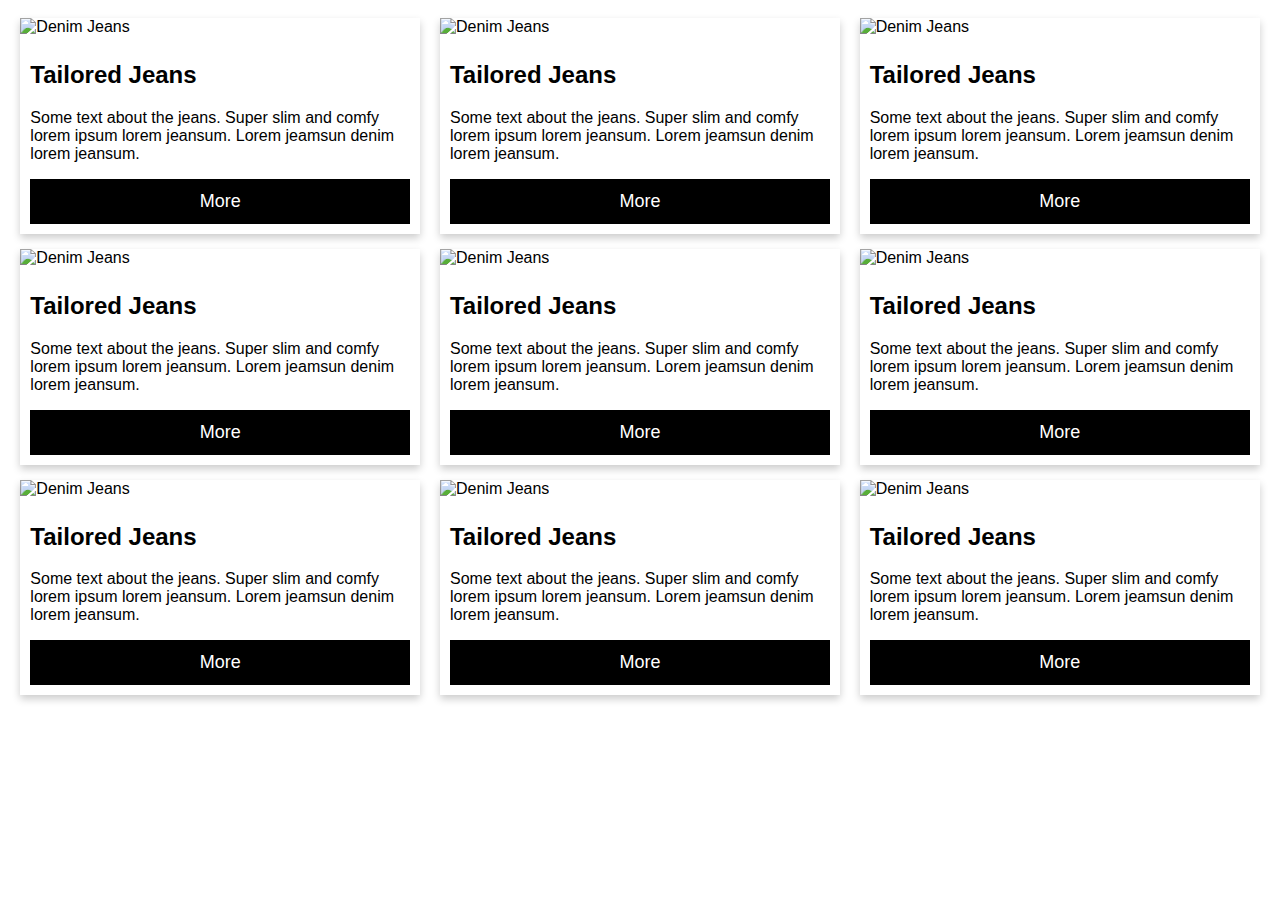
==== index.html @ 18625d5b "first task" ====
<!DOCTYPE html>
<html lang="en">
<head>
    <meta charset="UTF-8">
    <meta http-equiv="X-UA-Compatible" content="IE=edge">
    <meta name="viewport" content="width=device-width, initial-scale=1.0">
    <title>Grid Hyperlink</title>
    <style>
        .grid-container {
          display: grid;
          grid-template-columns: auto auto auto;
          padding: 10px;
          gap:15px;
          max-width: 1300px;
          margin: auto auto ;
        }
        .grid-item {
          background-color: rgba(255, 255, 255, 0.8);  
        }
        .card {
        box-shadow: 0 4px 8px 0 rgba(0, 0, 0, 0.2);
        max-width: 400px;
        margin: auto;
        text-align: left;
        font-family: arial;
        }

        .innerbox{
          padding:5px 10px 10px;
        }

        .card button {
        border: none;
        outline: 0;
        padding: 12px;
        color: white;
        background-color: #000;
        text-align: center;
        cursor: pointer;
        width: 100%;
        font-size: 18px;
        }

        .card button:hover {
        opacity: 0.7;
        }
    </style>
</head>
<body>
  <div class="grid-container">
    <div class="grid-item">
        <div class="card">
            <img src="/training/books.jpeg" alt="Denim Jeans" style="width:100%">
            <div class ="innerbox">
                <h2>Tailored Jeans</h2>
                <p>Some text about the jeans. Super slim and comfy lorem ipsum lorem jeansum. Lorem jeamsun denim lorem jeansum.</p>
                <a href="/page2.html"> 
                    <button>More</button>
                </a>
            </div>
        </div>
    </div>
    <div class="grid-item">
        <div class="card">
            <img src="/training/books.jpeg" alt="Denim Jeans" style="width:100%">
            <div class ="innerbox">
                <h2>Tailored Jeans</h2>
                <p>Some text about the jeans. Super slim and comfy lorem ipsum lorem jeansum. Lorem jeamsun denim lorem jeansum.</p>
                <a href="/page2.html"> 
                    <button>More</button>
                </a>
            </div>
        </div>
    </div>
    <div class="grid-item">
        <div class="card">
            <img src="/training/books.jpeg" alt="Denim Jeans" style="width:100%">
            <div class ="innerbox">
                <h2>Tailored Jeans</h2>
                <p>Some text about the jeans. Super slim and comfy lorem ipsum lorem jeansum. Lorem jeamsun denim lorem jeansum.</p>
                <a href="/page2.html"> 
                    <button>More</button>
                </a>
            </div>
        </div>
    </div>
    <div class="grid-item">  <div class="card">
            <img src="/training/books.jpeg" alt="Denim Jeans" style="width:100%">
            <div class ="innerbox">
                <h2>Tailored Jeans</h2>
                <p>Some text about the jeans. Super slim and comfy lorem ipsum lorem jeansum. Lorem jeamsun denim lorem jeansum.</p>
                <a href="/page2.html"> 
                    <button>More</button>
                </a>
            </div>
        </div></div>
    <div class="grid-item">
        <div class="card">
            <img src="/training/books.jpeg" alt="Denim Jeans" style="width:100%">
            <div class ="innerbox">
                <h2>Tailored Jeans</h2>
                <p>Some text about the jeans. Super slim and comfy lorem ipsum lorem jeansum. Lorem jeamsun denim lorem jeansum.</p>
                <a href="/page2.html"> 
                    <button>More</button>
                </a>
            </div>
        </div>
    </div>
    <div class="grid-item">
        <div class="card">
            <img src="/training/books.jpeg" alt="Denim Jeans" style="width:100%">
            <div class ="innerbox">
                <h2>Tailored Jeans</h2>
                <p>Some text about the jeans. Super slim and comfy lorem ipsum lorem jeansum. Lorem jeamsun denim lorem jeansum.</p>
                <a href="/page2.html"> 
                    <button>More</button>
                </a>
            </div>
        </div>
    </div>
    <div class="grid-item">
        <div class="card">
            <img src="/training/books.jpeg" alt="Denim Jeans" style="width:100%">
            <div class ="innerbox">
                <h2>Tailored Jeans</h2>
                <p>Some text about the jeans. Super slim and comfy lorem ipsum lorem jeansum. Lorem jeamsun denim lorem jeansum.</p>
                <a href="/page2.html"> 
                    <button>More</button>
                </a>
            </div>
        </div>
    </div>
    <div class="grid-item">
        <div class="card">
            <img src="/training/books.jpeg" alt="Denim Jeans" style="width:100%">
            <div class ="innerbox">
                <h2>Tailored Jeans</h2>
                <p>Some text about the jeans. Super slim and comfy lorem ipsum lorem jeansum. Lorem jeamsun denim lorem jeansum.</p>
                <a href="/page2.html"> 
                    <button>More</button>
                </a>
            </div>
        </div>
    </div>
    <div class="grid-item">
        <div class="card">
            <img src="/training/books.jpeg" alt="Denim Jeans" style="width:100%">
            <div class ="innerbox">
                <h2>Tailored Jeans</h2>
                <p>Some text about the jeans. Super slim and comfy lorem ipsum lorem jeansum. Lorem jeamsun denim lorem jeansum.</p>
                <a href="/page2.html"> 
                    <button>More</button>
                </a>
            </div>
        </div>
    </div>
  </div>
</body>
</html>
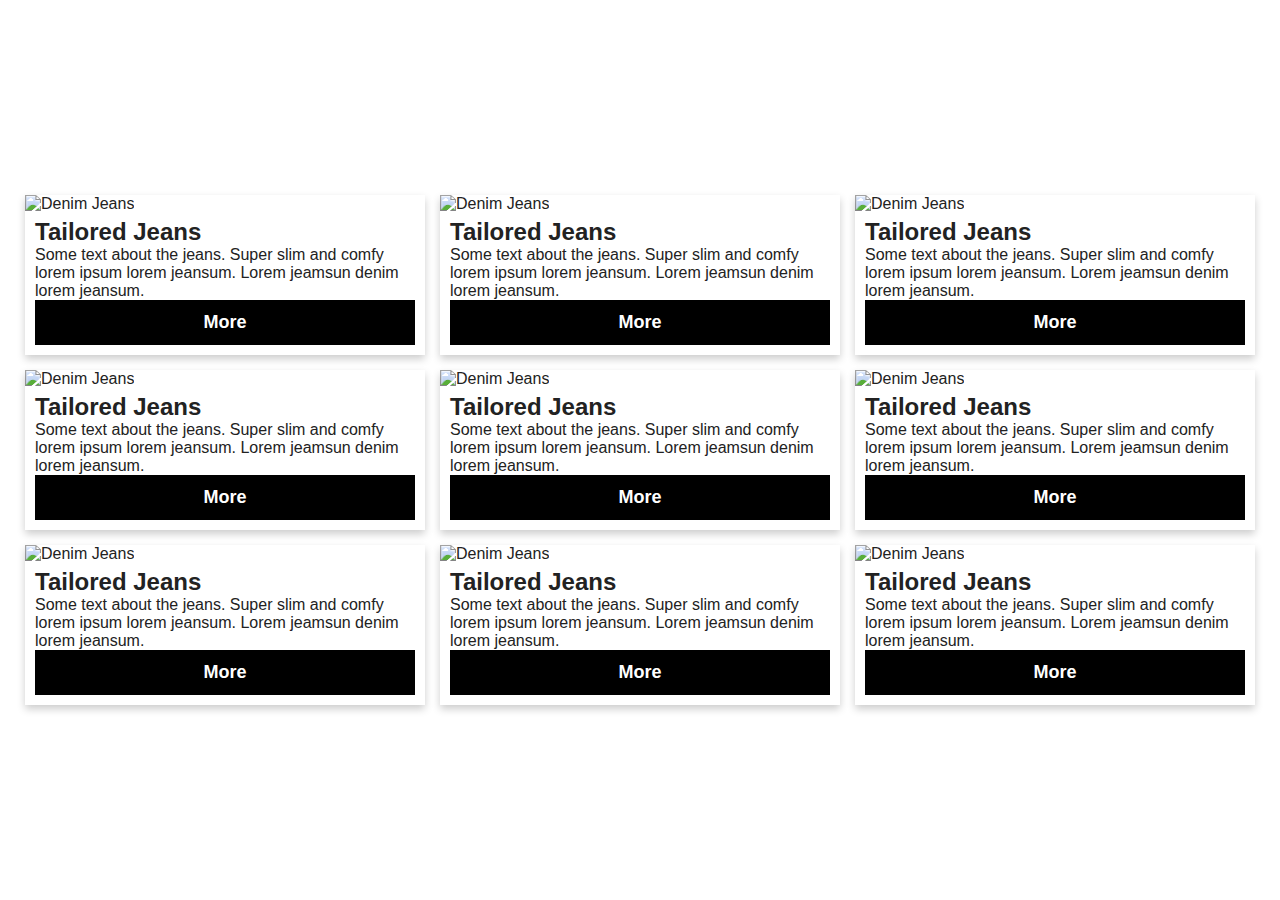
==== commit 464f59fc: "model added" ====
--- a/index.html
+++ b/index.html
@@ -5,46 +5,8 @@
     <meta http-equiv="X-UA-Compatible" content="IE=edge">
     <meta name="viewport" content="width=device-width, initial-scale=1.0">
     <title>Grid Hyperlink</title>
-    <style>
-        .grid-container {
-          display: grid;
-          grid-template-columns: auto auto auto;
-          padding: 10px;
-          gap:15px;
-          max-width: 1300px;
-          margin: auto auto ;
-        }
-        .grid-item {
-          background-color: rgba(255, 255, 255, 0.8);  
-        }
-        .card {
-        box-shadow: 0 4px 8px 0 rgba(0, 0, 0, 0.2);
-        max-width: 400px;
-        margin: auto;
-        text-align: left;
-        font-family: arial;
-        }
+    <link rel="stylesheet" type="text/css" href="style.css">
 
-        .innerbox{
-          padding:5px 10px 10px;
-        }
-
-        .card button {
-        border: none;
-        outline: 0;
-        padding: 12px;
-        color: white;
-        background-color: #000;
-        text-align: center;
-        cursor: pointer;
-        width: 100%;
-        font-size: 18px;
-        }
-
-        .card button:hover {
-        opacity: 0.7;
-        }
-    </style>
 </head>
 <body>
   <div class="grid-container">
@@ -53,10 +15,8 @@
             <img src="/training/books.jpeg" alt="Denim Jeans" style="width:100%">
             <div class ="innerbox">
                 <h2>Tailored Jeans</h2>
-                <p>Some text about the jeans. Super slim and comfy lorem ipsum lorem jeansum. Lorem jeamsun denim lorem jeansum.</p>
-                <a href="/page2.html"> 
-                    <button>More</button>
-                </a>
+                <p>Some text about the jeans. Super slim and comfy lorem ipsum lorem jeansum. Lorem jeamsun denim lorem jeansum.</p> 
+                    <button class ="openModel">More</button>
             </div>
         </div>
     </div>
@@ -65,10 +25,8 @@
             <img src="/training/books.jpeg" alt="Denim Jeans" style="width:100%">
             <div class ="innerbox">
                 <h2>Tailored Jeans</h2>
-                <p>Some text about the jeans. Super slim and comfy lorem ipsum lorem jeansum. Lorem jeamsun denim lorem jeansum.</p>
-                <a href="/page2.html"> 
-                    <button>More</button>
-                </a>
+                <p>Some text about the jeans. Super slim and comfy lorem ipsum lorem jeansum. Lorem jeamsun denim lorem jeansum.</p> 
+                    <button class ="openModel">More</button>
             </div>
         </div>
     </div>
@@ -77,10 +35,8 @@
             <img src="/training/books.jpeg" alt="Denim Jeans" style="width:100%">
             <div class ="innerbox">
                 <h2>Tailored Jeans</h2>
-                <p>Some text about the jeans. Super slim and comfy lorem ipsum lorem jeansum. Lorem jeamsun denim lorem jeansum.</p>
-                <a href="/page2.html"> 
-                    <button>More</button>
-                </a>
+                <p>Some text about the jeans. Super slim and comfy lorem ipsum lorem jeansum. Lorem jeamsun denim lorem jeansum.</p> 
+                    <button class ="openModel">More</button>
             </div>
         </div>
     </div>
@@ -88,10 +44,8 @@
             <img src="/training/books.jpeg" alt="Denim Jeans" style="width:100%">
             <div class ="innerbox">
                 <h2>Tailored Jeans</h2>
-                <p>Some text about the jeans. Super slim and comfy lorem ipsum lorem jeansum. Lorem jeamsun denim lorem jeansum.</p>
-                <a href="/page2.html"> 
-                    <button>More</button>
-                </a>
+                <p>Some text about the jeans. Super slim and comfy lorem ipsum lorem jeansum. Lorem jeamsun denim lorem jeansum.</p> 
+                    <button class ="openModel">More</button>
             </div>
         </div></div>
     <div class="grid-item">
@@ -99,10 +53,8 @@
             <img src="/training/books.jpeg" alt="Denim Jeans" style="width:100%">
             <div class ="innerbox">
                 <h2>Tailored Jeans</h2>
-                <p>Some text about the jeans. Super slim and comfy lorem ipsum lorem jeansum. Lorem jeamsun denim lorem jeansum.</p>
-                <a href="/page2.html"> 
-                    <button>More</button>
-                </a>
+                <p>Some text about the jeans. Super slim and comfy lorem ipsum lorem jeansum. Lorem jeamsun denim lorem jeansum.</p> 
+                    <button class ="openModel">More</button>
             </div>
         </div>
     </div>
@@ -111,10 +63,8 @@
             <img src="/training/books.jpeg" alt="Denim Jeans" style="width:100%">
             <div class ="innerbox">
                 <h2>Tailored Jeans</h2>
-                <p>Some text about the jeans. Super slim and comfy lorem ipsum lorem jeansum. Lorem jeamsun denim lorem jeansum.</p>
-                <a href="/page2.html"> 
-                    <button>More</button>
-                </a>
+                <p>Some text about the jeans. Super slim and comfy lorem ipsum lorem jeansum. Lorem jeamsun denim lorem jeansum.</p> 
+                    <button class ="openModel">More</button>
             </div>
         </div>
     </div>
@@ -123,10 +73,8 @@
             <img src="/training/books.jpeg" alt="Denim Jeans" style="width:100%">
             <div class ="innerbox">
                 <h2>Tailored Jeans</h2>
-                <p>Some text about the jeans. Super slim and comfy lorem ipsum lorem jeansum. Lorem jeamsun denim lorem jeansum.</p>
-                <a href="/page2.html"> 
-                    <button>More</button>
-                </a>
+                <p>Some text about the jeans. Super slim and comfy lorem ipsum lorem jeansum. Lorem jeamsun denim lorem jeansum.</p> 
+                    <button class ="openModel">More</button>
             </div>
         </div>
     </div>
@@ -135,10 +83,8 @@
             <img src="/training/books.jpeg" alt="Denim Jeans" style="width:100%">
             <div class ="innerbox">
                 <h2>Tailored Jeans</h2>
-                <p>Some text about the jeans. Super slim and comfy lorem ipsum lorem jeansum. Lorem jeamsun denim lorem jeansum.</p>
-                <a href="/page2.html"> 
-                    <button>More</button>
-                </a>
+                <p>Some text about the jeans. Super slim and comfy lorem ipsum lorem jeansum. Lorem jeamsun denim lorem jeansum.</p> 
+                    <button class ="openModel">More</button>
             </div>
         </div>
     </div>
@@ -147,13 +93,27 @@
             <img src="/training/books.jpeg" alt="Denim Jeans" style="width:100%">
             <div class ="innerbox">
                 <h2>Tailored Jeans</h2>
-                <p>Some text about the jeans. Super slim and comfy lorem ipsum lorem jeansum. Lorem jeamsun denim lorem jeansum.</p>
-                <a href="/page2.html"> 
-                    <button>More</button>
-                </a>
+                <p>Some text about the jeans. Super slim and comfy lorem ipsum lorem jeansum. Lorem jeamsun denim lorem jeansum.</p> 
+                    <button class ="openModel">More</button>
             </div>
         </div>
     </div>
   </div>
+  <section class="modal hidden">
+    <div class="flex">
+      <img src="/training/books.jpeg" alt="Denim Jeans" style="width:100%">
+      <button class="btn-close">⨉</button>
+    </div>
+    <div class ="innerbox">
+        <h2>Tailored Jeans</h2>
+        <p>
+            Some text about the jeans. Super slim and comfy lorem ipsum lorem jeansum. Lorem jeamsun denim lorem jeansum. Lorem ipsum dolor sit amet consectetur adipisicing elit. 
+            Laudantium tenetur eligendi adipisci minus quas officia aspernatur cupiditate reprehenderit veniam nam optio aut recusandae labore necessitatibus atque, cumque natus 
+            iusto magnam.
+        </p>
+    </div>
+  </section>
+  <div class="overlay hidden"></div>
 </body>
+<script src="script.js"></script>
 </html>--- a/style.css
+++ b/style.css
@@ -0,0 +1,122 @@
+* {
+  margin: 0;
+  padding: 0;
+  box-sizing: border-box;
+  font-family: "Inter", sans-serif;
+}
+
+body {
+  display: flex;
+  flex-direction: column;
+  align-items: center;
+  justify-content: center;
+  color: #222;
+  position: relative;
+  min-height: 100vh;
+}
+.grid-container {
+  display: grid;
+  grid-template-columns: auto auto auto;
+  padding: 10px;
+  gap:15px;
+  max-width: 1300px;
+  margin: auto auto ;
+}
+.grid-item {
+  background-color: rgba(255, 255, 255, 0.8);  
+}
+.card {
+box-shadow: 0 4px 8px 0 rgba(0, 0, 0, 0.2);
+max-width: 400px;
+margin: auto;
+text-align: left;
+font-family: arial;
+}
+.innerbox{
+  padding:5px 10px 10px;
+}
+
+.card button {
+border: none;
+outline: 0;
+padding: 12px;
+color: white;
+background-color: #000;
+text-align: center;
+cursor: pointer;
+width: 100%;
+font-size: 18px;
+}
+
+.card button:hover {
+opacity: 0.7;
+}
+.modal {
+  display: flex;
+  flex-direction: column;
+  justify-content: center;
+  gap: 0.4rem;
+  max-width: 800px;
+  padding: 1.3rem;
+  min-height: 250px;
+  position: absolute;
+  top: 20%;
+  background-color: white;
+  border: 1px solid #ddd;
+  border-radius: 15px;
+}
+
+.modal .flex {
+  display: flex;
+  align-items: center;
+  justify-content: space-between;
+  position: relative;
+}
+
+.modal input {
+  padding: 0.7rem 1rem;
+  border: 1px solid #ddd;
+  border-radius: 5px;
+  font-size: 0.9em;
+}
+
+.modal p {
+  font-size: 0.9rem;
+  color: #777;
+  margin: 0.4rem 0 0.2rem;
+}
+
+button {
+  cursor: pointer;
+  border: none;
+  font-weight: 600;
+}
+
+.btn-close {
+  padding: 0.5rem 0.7rem;
+  background: #eee;
+  border-radius: 50%;
+  position:absolute;
+  right:8px;
+  top:8px;
+
+}
+.overlay {
+  position: fixed;
+  top: 0;
+  bottom: 0;
+  left: 0;
+  right: 0;
+  width: 100%;
+  height: 100%;
+  background: rgba(0, 0, 0, 0.5);
+  backdrop-filter: blur(3px);
+  z-index: 1;
+}
+.modal {
+  z-index: 2;
+}
+.hidden {
+  display: none;
+}
+
